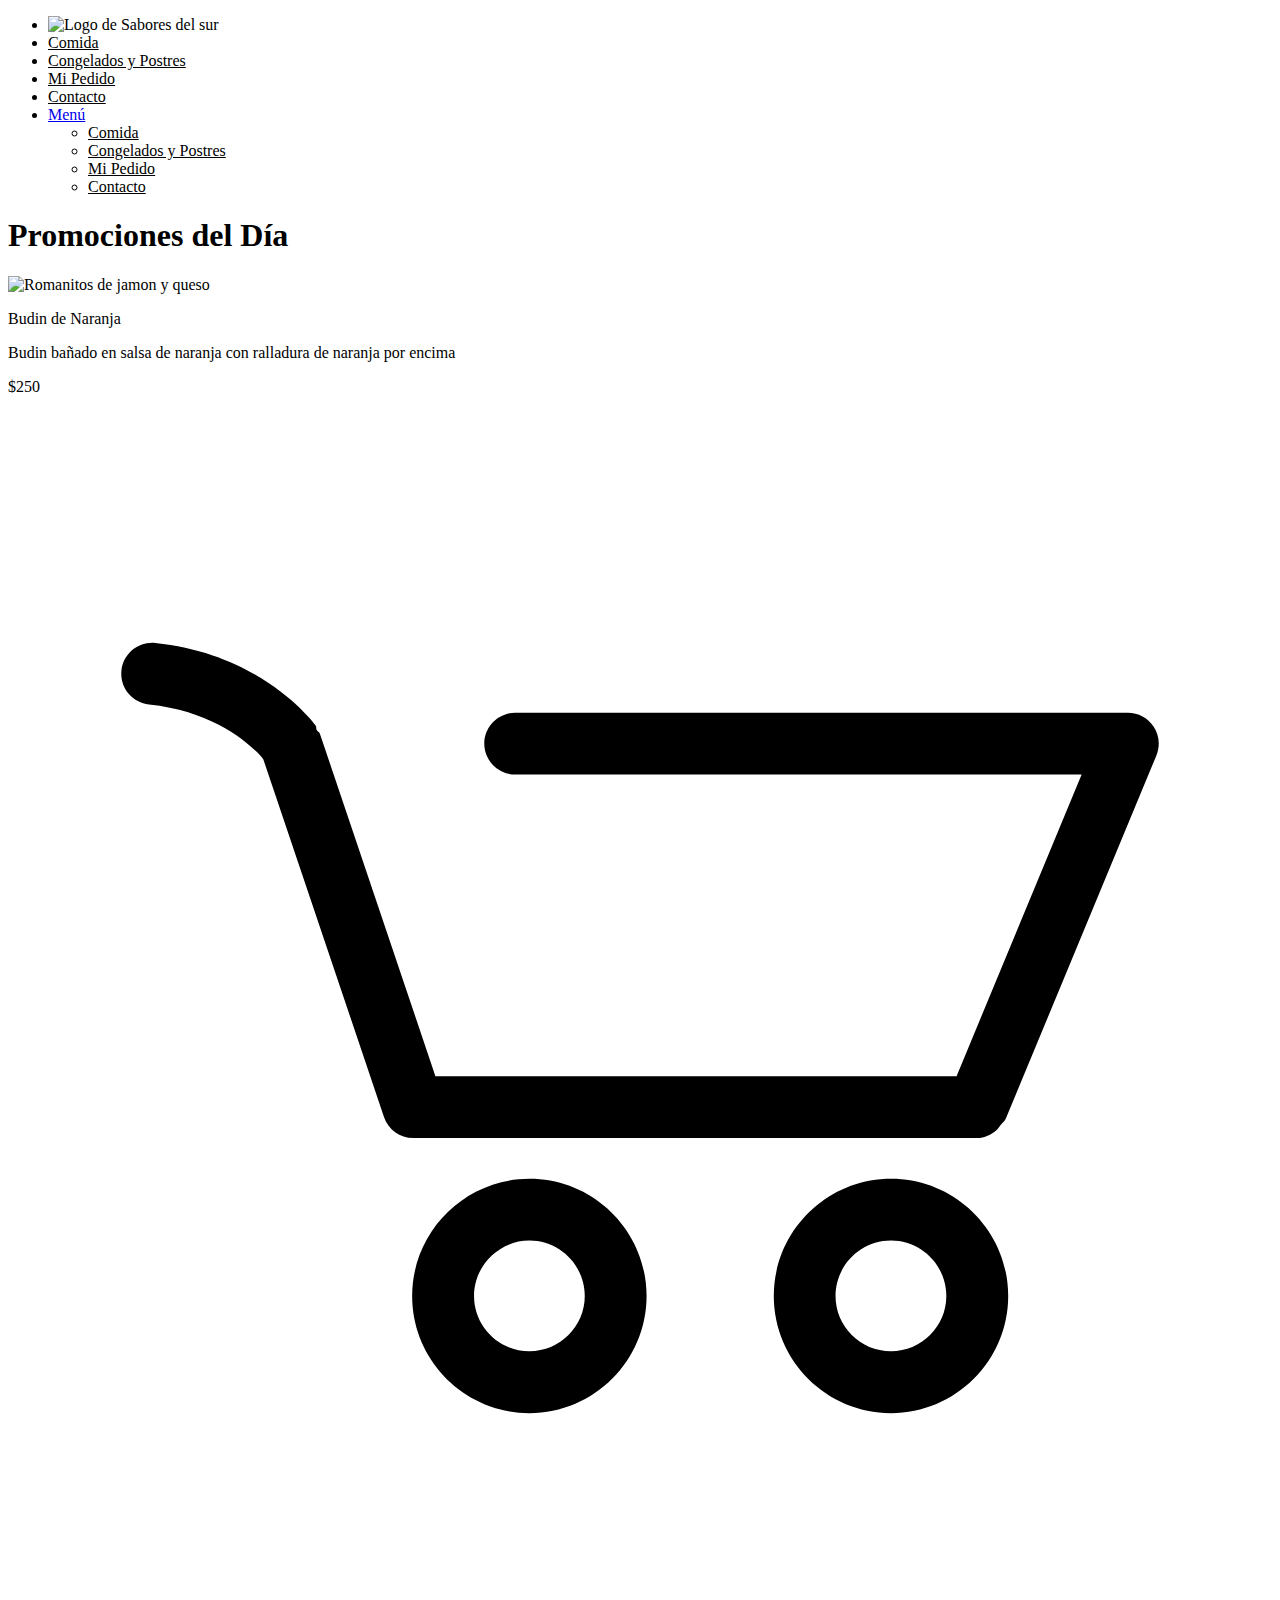
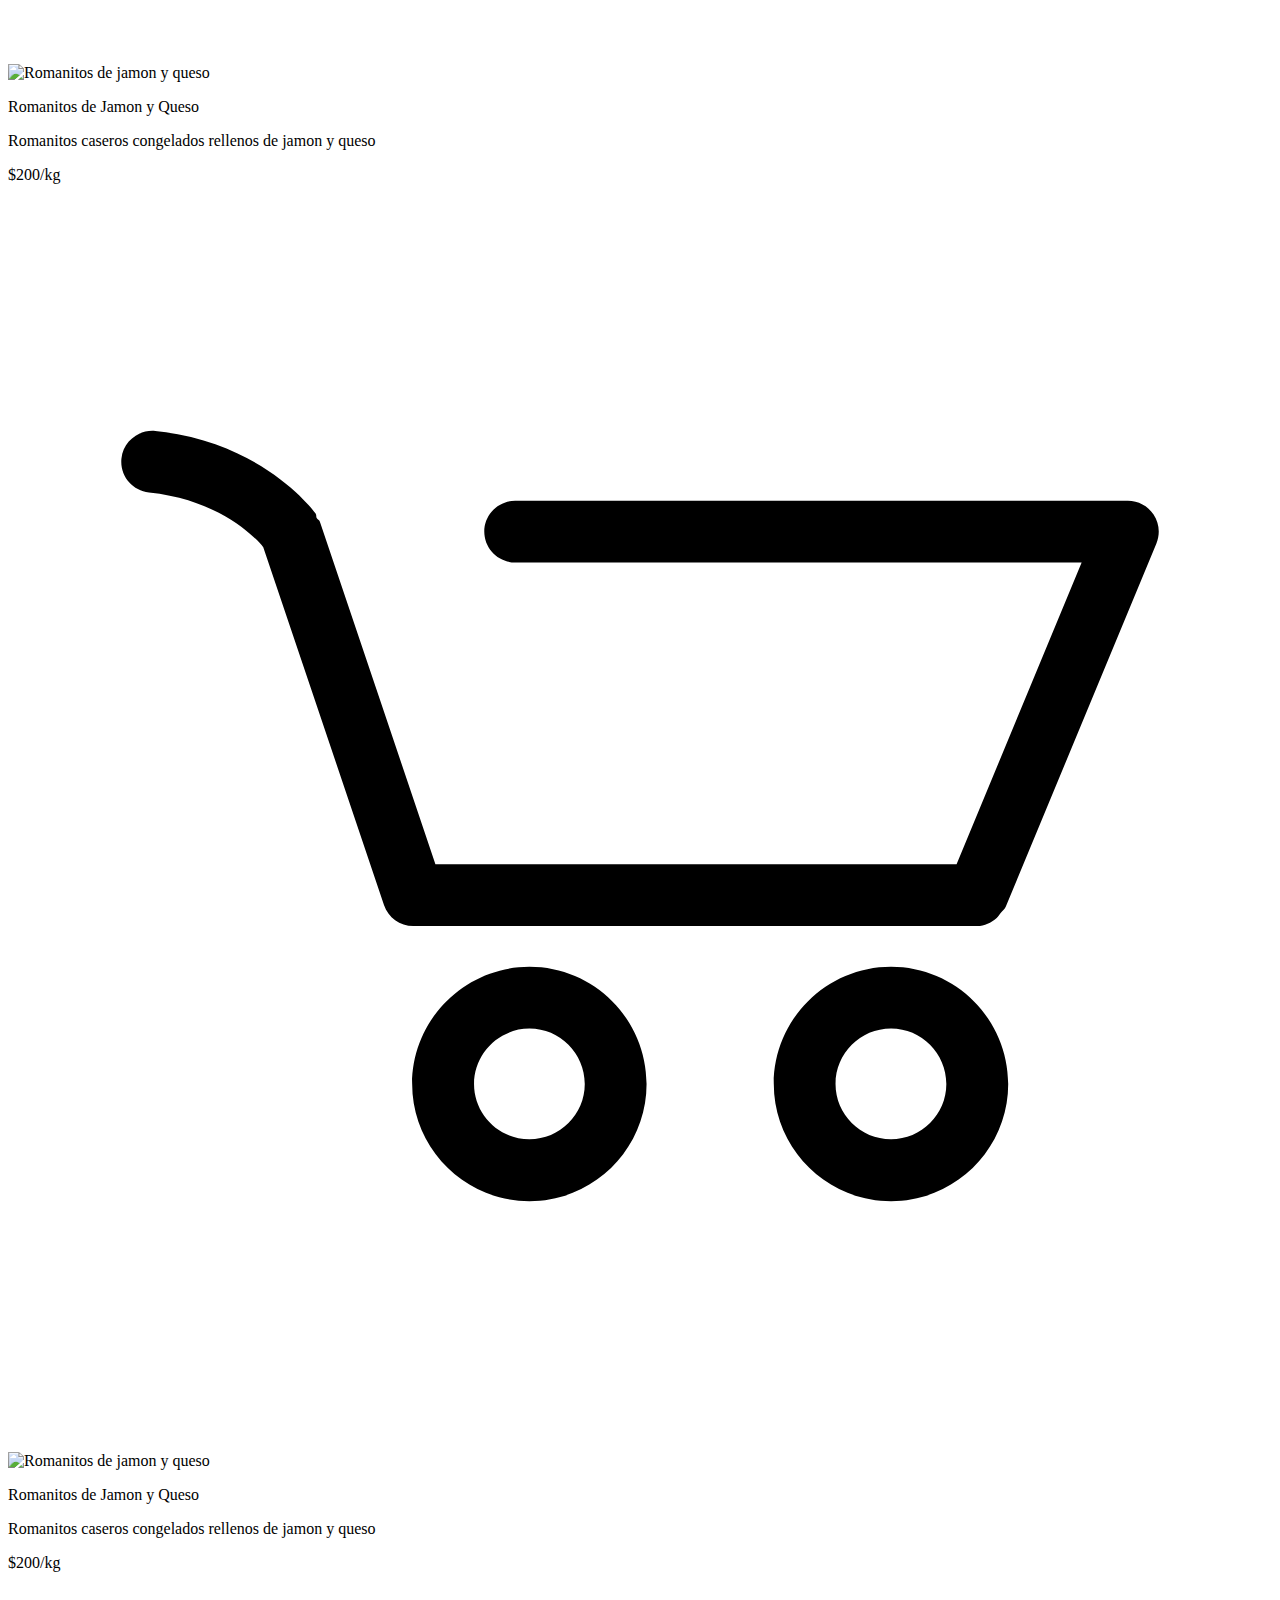
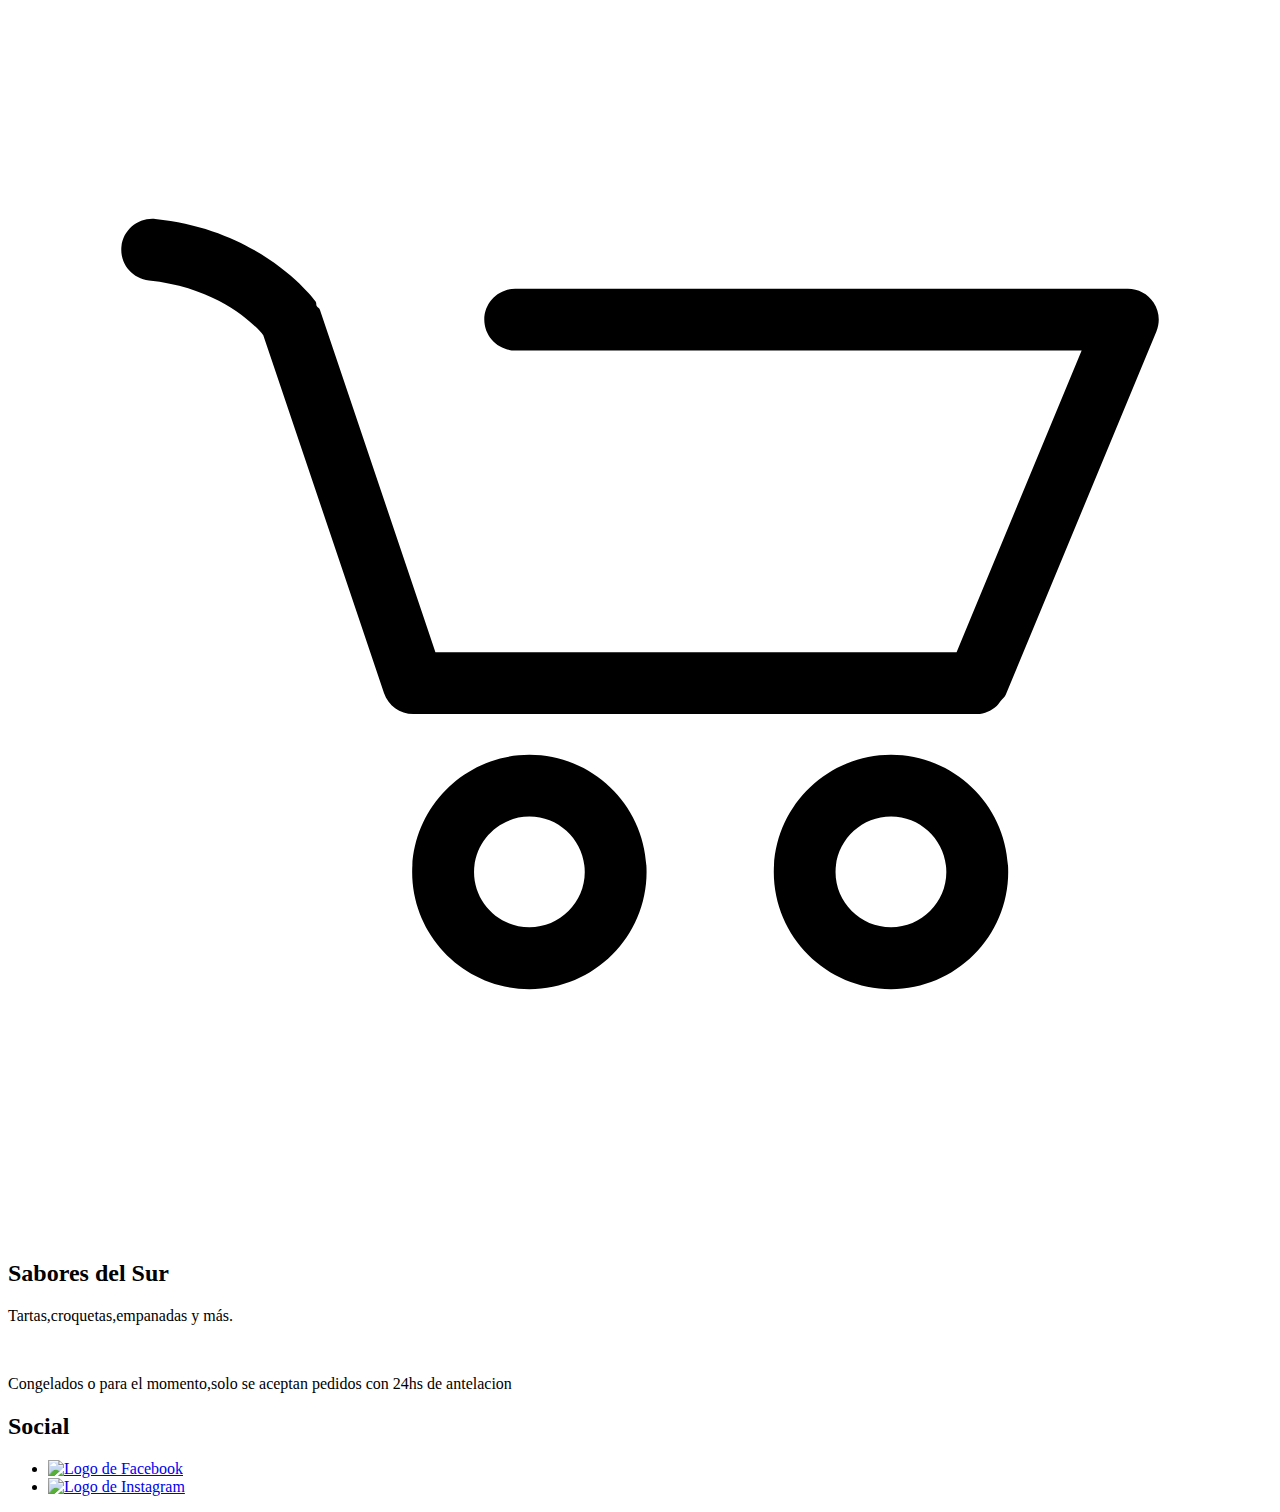
==== index.html @ b9abc17c "Agregue los archivos html" ====
<!DOCTYPE html>
<html lang="en">
<head>
    <meta charset="UTF-8">
    <meta http-equiv="X-UA-Compatible" content="IE=edge">
    <meta name="viewport" content="width=device-width, initial-scale=1.0">
    <title>Document</title>
    <link rel="stylesheet" href="./styles.css">
    <link rel="preconnect" href="https://fonts.googleapis.com">
    <link rel="preconnect" href="https://fonts.gstatic.com" crossorigin>
    <link href="https://fonts.googleapis.com/css2?family=Lato&display=swap" rel="stylesheet">
    <link href="https://cdn.jsdelivr.net/npm/bootstrap@5.3.0-alpha1/dist/css/bootstrap.min.css" rel="stylesheet" integrity="sha384-GLhlTQ8iRABdZLl6O3oVMWSktQOp6b7In1Zl3/Jr59b6EGGoI1aFkw7cmDA6j6gD" crossorigin="anonymous">
</head>
<!--Nav-->
<body>
    <header class="container-fluid"> 
        <nav >
            <ul>
                <li><img class="logo" src="./imgs/logo2.png" alt="Logo de Sabores del sur"></li>
                <li><a class="navLink" href="./pagess/Comida.html" style="color: black;">Comida</a></li>
                <li><a class="navLink" href="./pagess/Congelados.html" style="color: black;">Congelados y Postres</a></li>
                <li><a class="navLink" href="./pagess/Pedidos.html" style="color: black;">Mi Pedido</a></li>
                <li><a class="navLink" href="./pagess/Contacto.html" style="color: black;">Contacto</a></li>
                <li>
                    <div class="dropdown">
                        <a class="btn btn-secondary dropdown-toggle" href="#" role="button" id="dropdownMenuLink" data-bs-toggle="dropdown" aria-expanded="false">
                            Menú
                        </a>
                        <ul class="dropdown-menu" aria-labelledby="dropdownMenuLink" id="dropdownMenuLink">
                            <li><a class="dropdown-menu-li" href="./pagess/Comida.html" style="color: black;">Comida</a></li>
                            <li><a class="dropdown-menu-li" href="./pagess/Congelados.html" style="color: black;">Congelados y Postres</a></li>
                            <li><a class="dropdown-menu-li" href="./pagess/Pedidos.html" style="color: black;">Mi Pedido</a></li>
                            <li><a class="dropdown-menu-li" href="./pagess/Contacto.html" style="color: black;">Contacto</a></li>
                        </ul>
                    </div>
                </li>
            </ul>
        </nav>
    </header> 
    
    <!-- Promociones diarias-->
    <main>
        <h1 class="titulo">Promociones del Día</h1>
        <section>
            <article class="cardContenedor">
                <div class="card">
                    <div class="card-img"><img src="./imgs/budin de naranja.png" alt="Romanitos de jamon y queso"></div>
                    <div class="card-info">
                        <p class="text-title">Budin de Naranja</p>
                        <p class="text-body">Budin bañado en salsa de naranja con ralladura de naranja por encima</p>
                    </div>
                    <div class="card-footer">
                        <span class="text-title">$250</span>
                        <div class="card-button">
                            <a class="carrito-add" href="./pagess/Pedidos.html"></a>
                                <a class="carrito-add" href="./pagess/Pedidos.html">
                                    <svg class="svg-icon" viewBox="0 0 20 20">
                                        <path d="M17.72,5.011H8.026c-0.271,0-0.49,0.219-0.49,0.489c0,0.271,0.219,0.489,0.49,0.489h8.962l-1.979,4.773H6.763L4.935,5.343C4.926,5.316,4.897,5.309,4.884,5.286c-0.011-0.024,0-0.051-0.017-0.074C4.833,5.166,4.025,4.081,2.33,3.908C2.068,3.883,1.822,4.075,1.795,4.344C1.767,4.612,1.962,4.853,2.231,4.88c1.143,0.118,1.703,0.738,1.808,0.866l1.91,5.661c0.066,0.199,0.252,0.333,0.463,0.333h8.924c0.116,0,0.22-0.053,0.308-0.128c0.027-0.023,0.042-0.048,0.063-0.076c0.026-0.034,0.063-0.058,0.08-0.099l2.384-5.75c0.062-0.151,0.046-0.323-0.045-0.458C18.036,5.092,17.883,5.011,17.72,5.011z"></path>
                                        <path d="M8.251,12.386c-1.023,0-1.856,0.834-1.856,1.856s0.833,1.853,1.856,1.853c1.021,0,1.853-0.83,1.853-1.853S9.273,12.386,8.251,12.386z M8.251,15.116c-0.484,0-0.877-0.393-0.877-0.874c0-0.484,0.394-0.878,0.877-0.878c0.482,0,0.875,0.394,0.875,0.878C9.126,14.724,8.733,15.116,8.251,15.116z"></path>
                                        <path d="M13.972,12.386c-1.022,0-1.855,0.834-1.855,1.856s0.833,1.853,1.855,1.853s1.854-0.83,1.854-1.853S14.994,12.386,13.972,12.386z M13.972,15.116c-0.484,0-0.878-0.393-0.878-0.874c0-0.484,0.394-0.878,0.878-0.878c0.482,0,0.875,0.394,0.875,0.878C14.847,14.724,14.454,15.116,13.972,15.116z"></path>
                                    </svg>
                                </a>
                        </div>
                        </div>
                </div>
                <div class="card">
                    <div class="card-img"><img src="./imgs/romanitos de jyq.png" alt="Romanitos de jamon y queso"></div>
                    <div class="card-info">
                        <p class="text-title">Romanitos de Jamon y Queso</p>
                        <p class="text-body">Romanitos caseros congelados rellenos de jamon y queso</p>
                    </div>
                    <div class="card-footer">
                        <span class="text-title">$200/kg</span>
                        <div class="card-button">
                            <a class="carrito-add" href="./pagess/Pedidos.html">
                                <svg class="svg-icon" viewBox="0 0 20 20">
                                    <path d="M17.72,5.011H8.026c-0.271,0-0.49,0.219-0.49,0.489c0,0.271,0.219,0.489,0.49,0.489h8.962l-1.979,4.773H6.763L4.935,5.343C4.926,5.316,4.897,5.309,4.884,5.286c-0.011-0.024,0-0.051-0.017-0.074C4.833,5.166,4.025,4.081,2.33,3.908C2.068,3.883,1.822,4.075,1.795,4.344C1.767,4.612,1.962,4.853,2.231,4.88c1.143,0.118,1.703,0.738,1.808,0.866l1.91,5.661c0.066,0.199,0.252,0.333,0.463,0.333h8.924c0.116,0,0.22-0.053,0.308-0.128c0.027-0.023,0.042-0.048,0.063-0.076c0.026-0.034,0.063-0.058,0.08-0.099l2.384-5.75c0.062-0.151,0.046-0.323-0.045-0.458C18.036,5.092,17.883,5.011,17.72,5.011z"></path>
                                    <path d="M8.251,12.386c-1.023,0-1.856,0.834-1.856,1.856s0.833,1.853,1.856,1.853c1.021,0,1.853-0.83,1.853-1.853S9.273,12.386,8.251,12.386z M8.251,15.116c-0.484,0-0.877-0.393-0.877-0.874c0-0.484,0.394-0.878,0.877-0.878c0.482,0,0.875,0.394,0.875,0.878C9.126,14.724,8.733,15.116,8.251,15.116z"></path>
                                    <path d="M13.972,12.386c-1.022,0-1.855,0.834-1.855,1.856s0.833,1.853,1.855,1.853s1.854-0.83,1.854-1.853S14.994,12.386,13.972,12.386z M13.972,15.116c-0.484,0-0.878-0.393-0.878-0.874c0-0.484,0.394-0.878,0.878-0.878c0.482,0,0.875,0.394,0.875,0.878C14.847,14.724,14.454,15.116,13.972,15.116z"></path>
                                </svg>
                            </a>
                        </div>
                    </div>
                </div>
                <div class="card">
                    <div class="card-img"><img src="./imgs/romanitos de jyq.png" alt="Romanitos de jamon y queso"></div>
                    <div class="card-info">
                        <p class="text-title">Romanitos de Jamon y Queso</p>
                        <p class="text-body">Romanitos caseros congelados rellenos de jamon y queso</p>
                    </div>
                    <div class="card-footer">
                        <span class="text-title">$200/kg</span>
                        <div class="card-button">
                            <a class="carrito-add" href="./pagess/Pedidos.html">
                                <svg class="svg-icon" viewBox="0 0 20 20">
                                    <path d="M17.72,5.011H8.026c-0.271,0-0.49,0.219-0.49,0.489c0,0.271,0.219,0.489,0.49,0.489h8.962l-1.979,4.773H6.763L4.935,5.343C4.926,5.316,4.897,5.309,4.884,5.286c-0.011-0.024,0-0.051-0.017-0.074C4.833,5.166,4.025,4.081,2.33,3.908C2.068,3.883,1.822,4.075,1.795,4.344C1.767,4.612,1.962,4.853,2.231,4.88c1.143,0.118,1.703,0.738,1.808,0.866l1.91,5.661c0.066,0.199,0.252,0.333,0.463,0.333h8.924c0.116,0,0.22-0.053,0.308-0.128c0.027-0.023,0.042-0.048,0.063-0.076c0.026-0.034,0.063-0.058,0.08-0.099l2.384-5.75c0.062-0.151,0.046-0.323-0.045-0.458C18.036,5.092,17.883,5.011,17.72,5.011z"></path>
                                    <path d="M8.251,12.386c-1.023,0-1.856,0.834-1.856,1.856s0.833,1.853,1.856,1.853c1.021,0,1.853-0.83,1.853-1.853S9.273,12.386,8.251,12.386z M8.251,15.116c-0.484,0-0.877-0.393-0.877-0.874c0-0.484,0.394-0.878,0.877-0.878c0.482,0,0.875,0.394,0.875,0.878C9.126,14.724,8.733,15.116,8.251,15.116z"></path>
                                    <path d="M13.972,12.386c-1.022,0-1.855,0.834-1.855,1.856s0.833,1.853,1.855,1.853s1.854-0.83,1.854-1.853S14.994,12.386,13.972,12.386z M13.972,15.116c-0.484,0-0.878-0.393-0.878-0.874c0-0.484,0.394-0.878,0.878-0.878c0.482,0,0.875,0.394,0.875,0.878C14.847,14.724,14.454,15.116,13.972,15.116z"></path>
                                </svg>
                            </a>
                        </div>
                    </div>
                </div>
            </article>
        </section>
    </main>
    <!--Footer-->
        <footer>
            <div class="footerPerfil">
                <h2>Sabores del Sur</h2>
                <p>Tartas,croquetas,empanadas y más.</p>
                <br>
                <p id="footer-p--margin">Congelados o para el momento,solo se aceptan pedidos con 24hs de antelacion</p>
            </div>
            <aside>
                <h2 class="subFooter">Social</h2>
                <ul>
                    <li id="footer-aside-ul-li" ><a href="https://www.facebook.com/saberesdelsur/" target="_balnk"><img src="./imgs/facebook.png" alt="Logo de Facebook"></li></a>
                    <li id="footer-aside-ul-li"><a href="https://www.instagram.com/saboresdelsur2/" target="_blank"><img  src="./imgs/logoIg.png" alt="Logo de Instagram"></li></a> 
                </ul>
            </aside>
        </footer>

        <script src="https://cdn.jsdelivr.net/npm/bootstrap@5.3.0-alpha1/dist/js/bootstrap.bundle.min.js"
        integrity="sha384-w76AqPfDkMBDXo30jS1Sgez6pr3x5MlQ1ZAGC+nuZB+EYdgRZgiwxhTBTkF7CXvN" 
        crossorigin="anonymous"></script>
    </body>
</html>
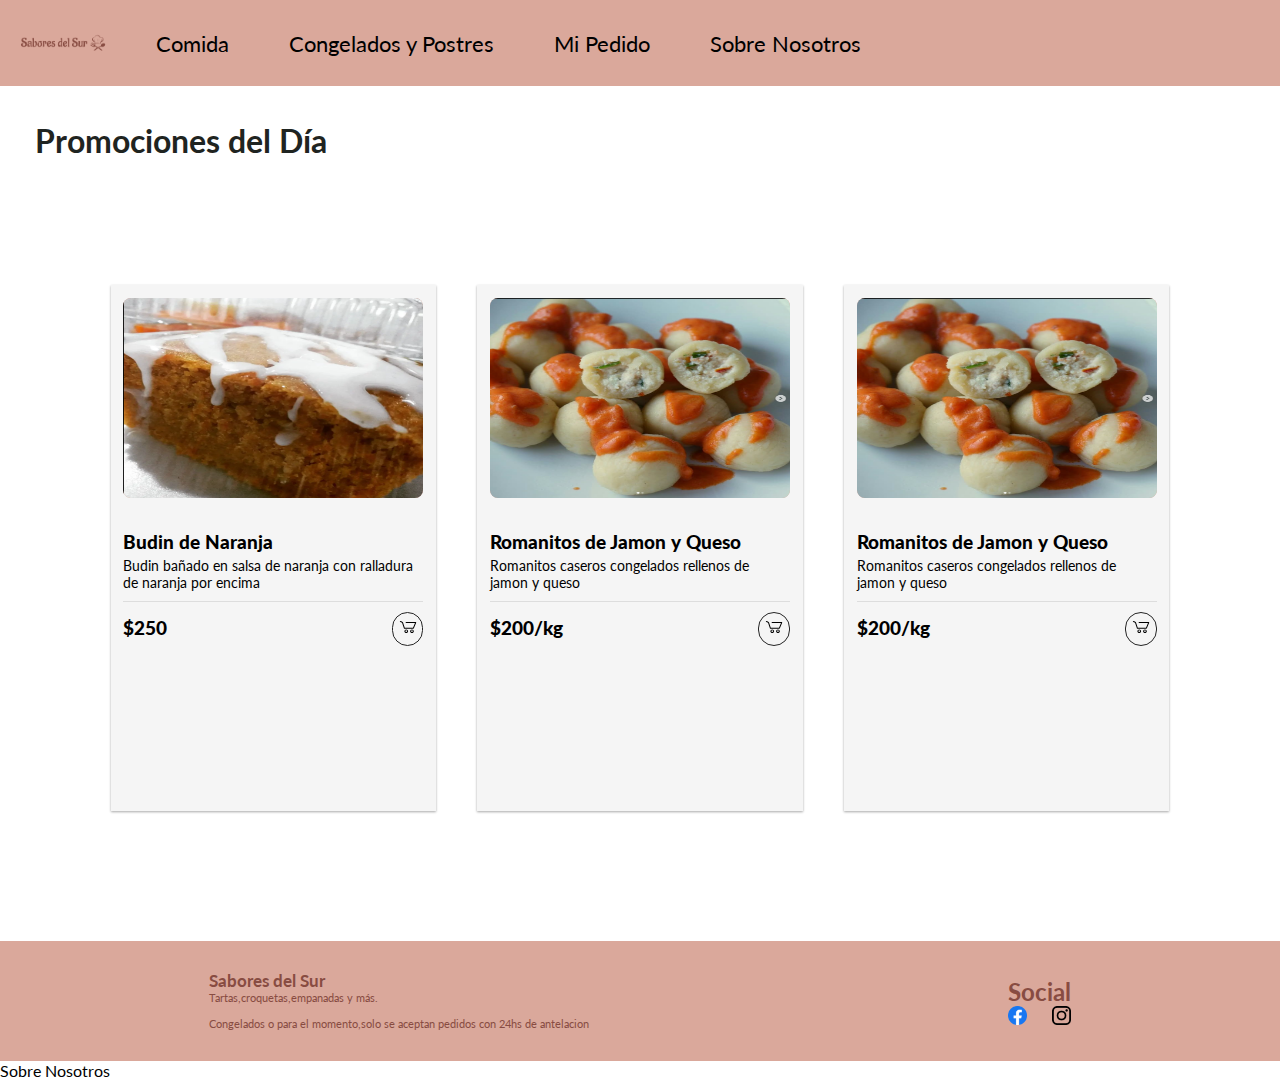
==== commit 201cc145: "Rediseño de Pedidos y Contacto,Creacion de Sobre Nosotros básica" ====
--- a/index.html
+++ b/index.html
@@ -20,7 +20,7 @@
                 <li><a class="navLink" href="./pagess/Comida.html" style="color: black;">Comida</a></li>
                 <li><a class="navLink" href="./pagess/Congelados.html" style="color: black;">Congelados y Postres</a></li>
                 <li><a class="navLink" href="./pagess/Pedidos.html" style="color: black;">Mi Pedido</a></li>
-                <li><a class="navLink" href="./pagess/Contacto.html" style="color: black;">Contacto</a></li>
+                <li><a class="navLink" href="./pagess/Nosotros.html" style="color: black;">Sobre Nosotros</a></li>
                 <li>
                     <div class="dropdown">
                         <a class="btn btn-secondary dropdown-toggle" href="#" role="button" id="dropdownMenuLink" data-bs-toggle="dropdown" aria-expanded="false">
@@ -30,7 +30,7 @@
                             <li><a class="dropdown-menu-li" href="./pagess/Comida.html" style="color: black;">Comida</a></li>
                             <li><a class="dropdown-menu-li" href="./pagess/Congelados.html" style="color: black;">Congelados y Postres</a></li>
                             <li><a class="dropdown-menu-li" href="./pagess/Pedidos.html" style="color: black;">Mi Pedido</a></li>
-                            <li><a class="dropdown-menu-li" href="./pagess/Contacto.html" style="color: black;">Contacto</a></li>
+                            <li><a class="dropdown-menu-li" href="./pagess/Nosotros.html" style="color: black;">Sobre Nosotros</a></li>
                         </ul>
                     </div>
                 </li>
@@ -124,5 +124,4 @@
         <script src="https://cdn.jsdelivr.net/npm/bootstrap@5.3.0-alpha1/dist/js/bootstrap.bundle.min.js"
         integrity="sha384-w76AqPfDkMBDXo30jS1Sgez6pr3x5MlQ1ZAGC+nuZB+EYdgRZgiwxhTBTkF7CXvN" 
         crossorigin="anonymous"></script>
-    </body>
-</html>+    </body>Sobre Nosotros--- a/styles.css
+++ b/styles.css
@@ -0,0 +1,208 @@
+/* Reset*/
+* {
+	margin: 0;
+	padding: 0;
+	font-family:Lato}
+
+/*Nav*/
+.logo{
+	height: 100%;
+}
+header{font-size: 22px;
+	background-color: #daa89b;;}
+nav{display:flex;
+	height: 86px;}
+ul{list-style: none;
+display: flex;
+justify-content: space-between;}
+.navLink{
+	float:right;
+	text-decoration: none;
+	margin: 30px
+;}
+/* Fondo */
+#body--fondo{
+	background-image: url(./imgs/backgrnd.jpg);
+	background-repeat: no-repeat;
+	background-size: cover;
+}
+#Nosotros--fondo{
+	background-image: url(./imgs/Us.jpg);
+	background-repeat: no-repeat;
+	background-size: cover;
+}
+/*Dropdown*/
+
+@media screen and (min-width: 1020px) {
+	.dropdown {
+		display: none;}
+	}
+
+@media screen and (max-width: 1020px) {
+	.navLink{
+		display: none;
+	}
+}
+@media screen and (max-width: 1020px) {
+	.logo {
+		display: none;
+	}
+}
+.dropdown{
+	padding-left: 50%;
+	padding-top: 25%;
+}
+#dropdownMenuLink{
+	color: #884c42;
+	background-color: #daa89b;
+}
+.dropdown-menu-li{
+	text-decoration: none;
+	color: #884c42 !important;
+}
+.dropdown-menu{
+	color: #daa89b;
+}
+#dropdownMenuLink{
+	border-color:#884c42 ;
+	background-color: #daa89b
+}
+/*Titulo*/
+
+
+.titulo{
+	padding:35px;
+	color: #1f2421
+	;}
+
+
+/*cartas*/
+.cardContenedor{
+    display: flex;
+    flex-wrap: wrap;
+    align-items: center;
+    justify-content: space-around;
+    padding: 90px;
+}
+
+
+.card {
+	margin-bottom: 40px;
+	width: 300px;
+	height: 500px;
+	padding: .8em;
+	background: #f5f5f5;
+	position: relative;
+	overflow: visible;
+	box-shadow: 0 1px 3px rgba(0,0,0,0.12), 0 1px 2px rgba(0,0,0,0.24);
+	}
+
+	.card-img {
+		background-color: #daa89b;
+		height: 40%;
+		width: 100%;
+		border-radius: .5rem;
+		transition: .3s ease;
+		overflow: hidden;}
+
+
+img{
+		height: 100%;
+		width:100%}
+
+	.card-info {
+		padding-top: 10%;
+	}
+
+	svg {
+		width: 20px;
+		height: 20px;
+	}
+
+	.card-footer {
+		width: 100%;
+		display: flex;
+		justify-content: space-between;
+		align-items: center;
+		padding-top: 10px;
+		border-top: 1px solid #ddd;
+	}
+
+	/*Text*/
+
+	.text-title {
+		font-weight: 900;
+		font-size: 1.2em;
+		line-height: 1.5;
+	}
+
+	.text-body {
+		font-size: .9em;
+		padding-bottom: 10px;
+	}
+
+	/*Button*/
+	.card-button {
+		border: 1px solid #252525;
+		display: flex;
+		padding: .3em;
+		cursor: pointer;
+		border-radius: 50px;
+		transition: .3s ease-in-out;
+	}
+
+	/*Hover*/
+	.card-img:hover {
+		transform: translateY(-25%);
+		box-shadow: #CAFFD0 0px 13px 47px -5px, rgba(180, 71, 71, 0.3) 0px 8px 16px -8px;
+	}
+
+	.card-button:hover {
+		border: 1px solid #daa89b;
+		background-color: #daa89b;
+	}
+
+#carouselExampleCaptions{
+	width: 450px;
+}
+/*footer*/
+
+footer{
+	background-color: #daa89b;
+	display: flex;
+	justify-content: space-around;
+	align-items: center;
+	color:#884c42;
+	height:120px;
+	bottom: 0;
+	
+}
+#footer-aside-ul-li{
+	width: 19px;
+	height: 19px;
+	text-decoration: none;
+	list-style: none;
+	position: relative;
+}
+.footerPerfil{
+	font-size: 11px;
+	color:#884c42 ;
+}
+#footer-p--margin{
+	margin: 0;
+}
+
+.myOrder{
+	max-width: 400px;
+	position: relative;
+	border-style: solid;
+	background-color: #daa89b;
+	border-color: #884c42;
+	margin: 40px;
+	margin-right: 350px;
+	margin-left:500px ;
+}
+textarea{
+	max-width:400px;
+	max-height: 450px;
+}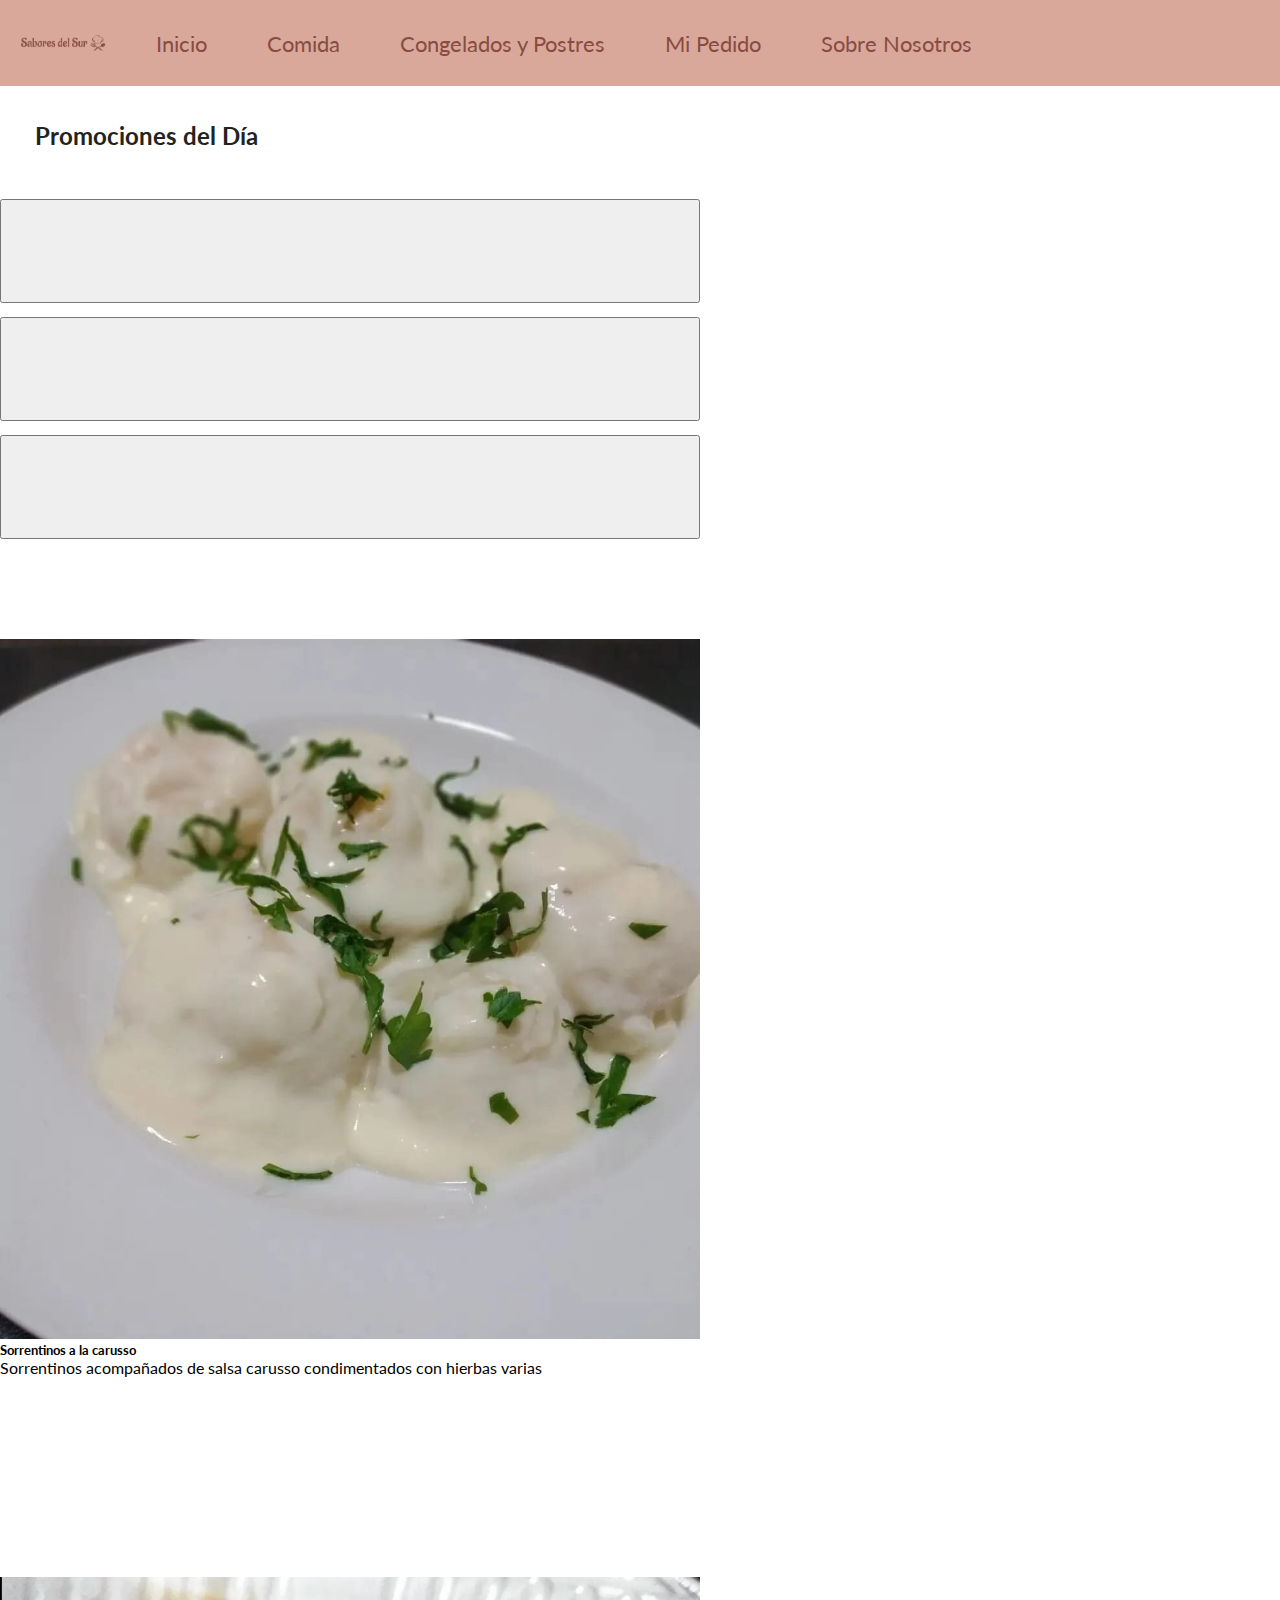
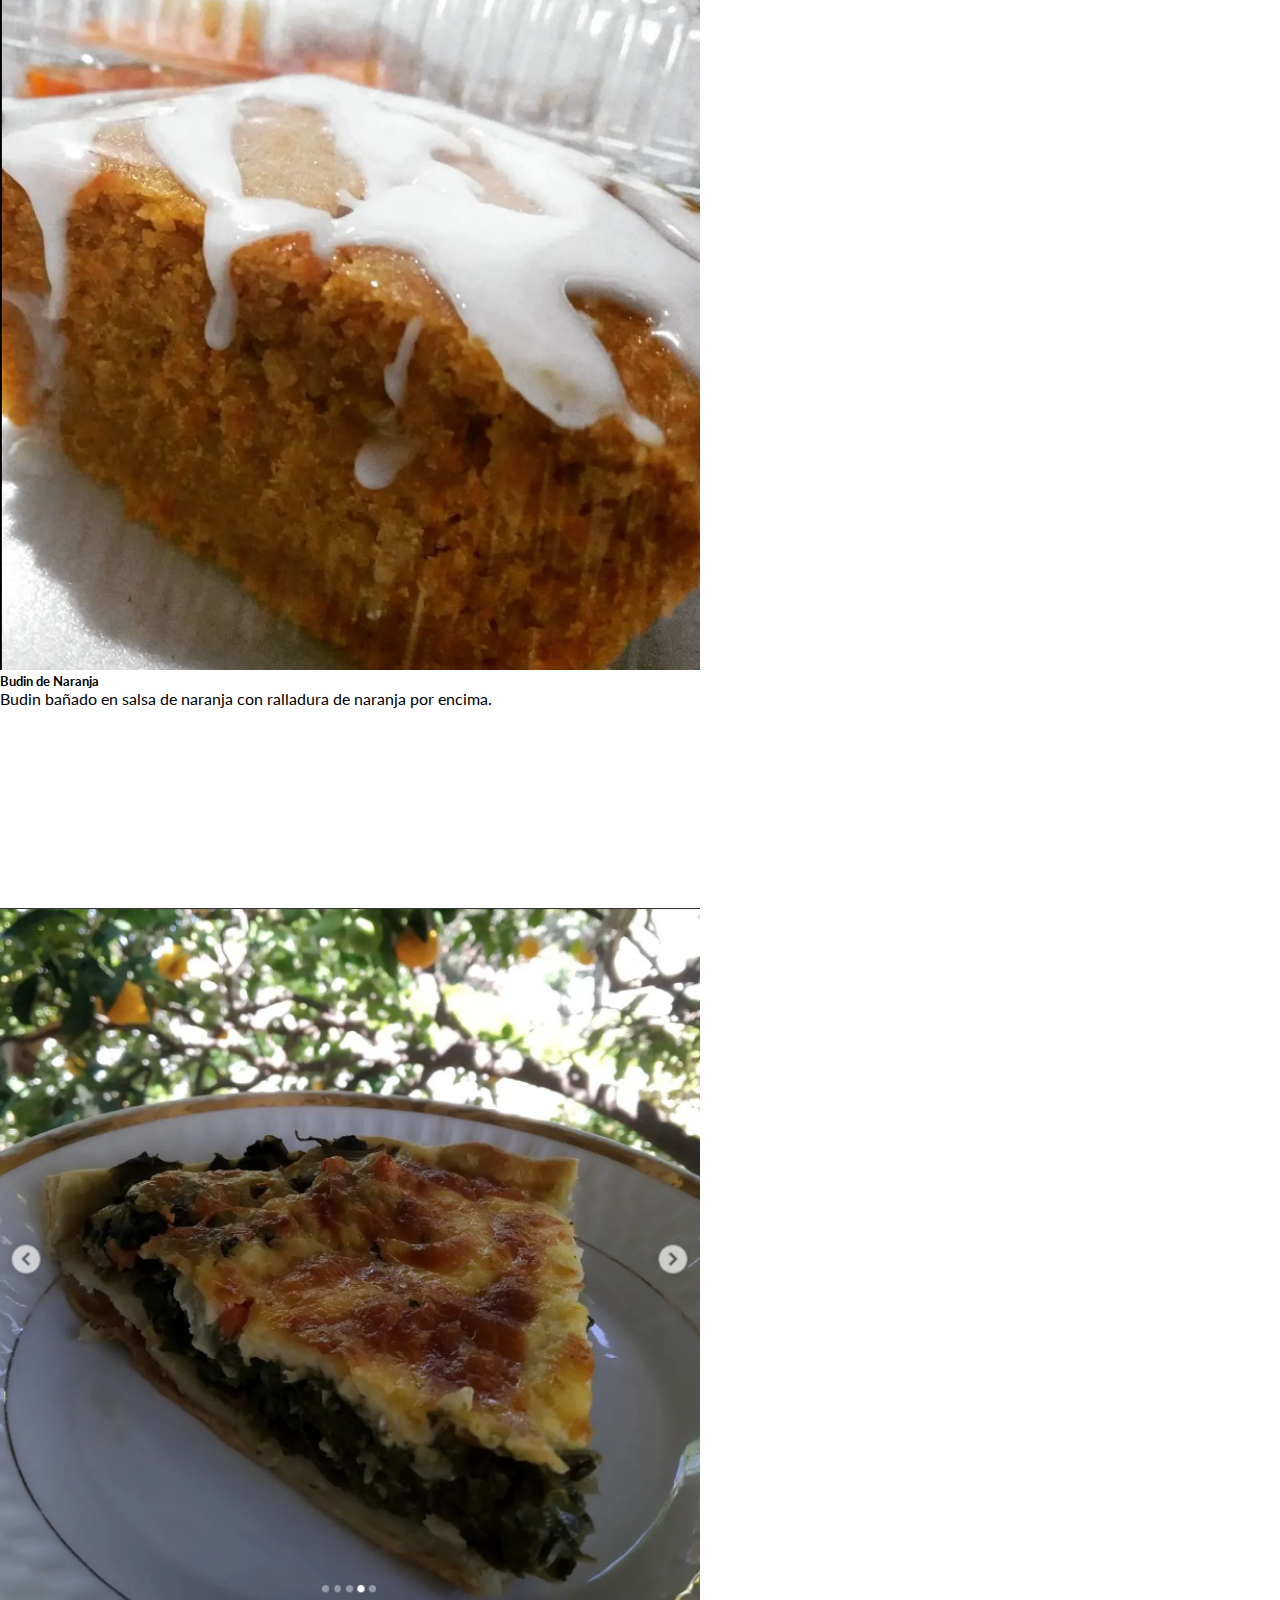
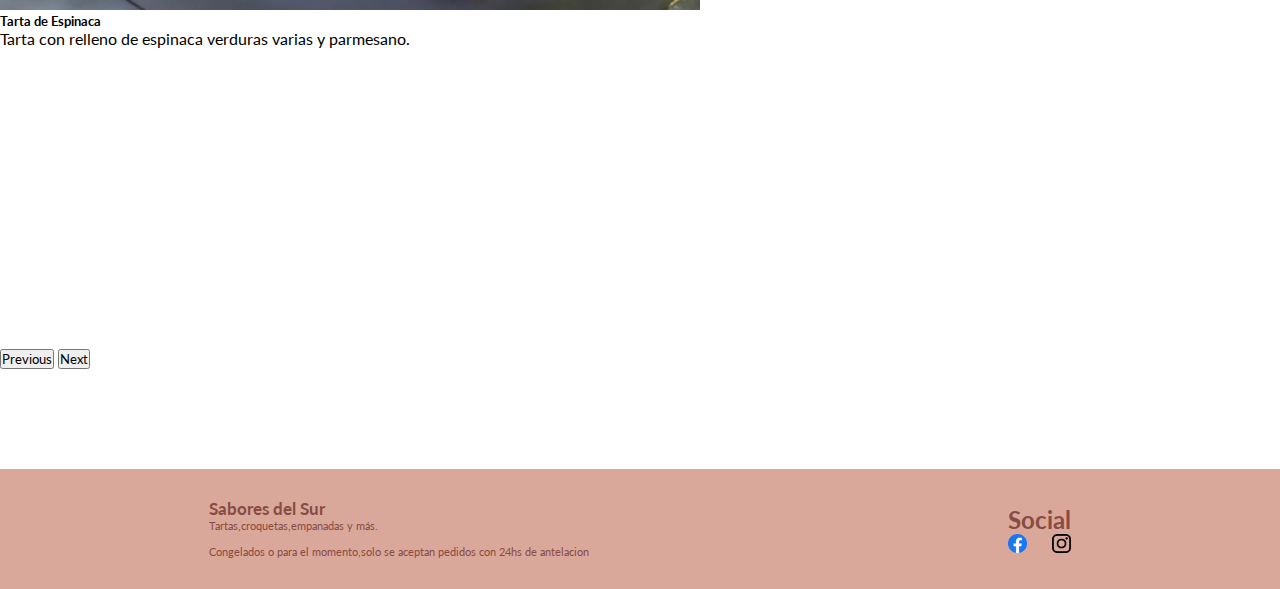
==== commit 1bdbc2a9: "Add files via upload" ====
--- a/index.html
+++ b/index.html
@@ -1,127 +1,111 @@
-<!DOCTYPE html>
-<html lang="en">
-<head>
-    <meta charset="UTF-8">
-    <meta http-equiv="X-UA-Compatible" content="IE=edge">
-    <meta name="viewport" content="width=device-width, initial-scale=1.0">
-    <title>Document</title>
-    <link rel="stylesheet" href="./styles.css">
-    <link rel="preconnect" href="https://fonts.googleapis.com">
-    <link rel="preconnect" href="https://fonts.gstatic.com" crossorigin>
-    <link href="https://fonts.googleapis.com/css2?family=Lato&display=swap" rel="stylesheet">
-    <link href="https://cdn.jsdelivr.net/npm/bootstrap@5.3.0-alpha1/dist/css/bootstrap.min.css" rel="stylesheet" integrity="sha384-GLhlTQ8iRABdZLl6O3oVMWSktQOp6b7In1Zl3/Jr59b6EGGoI1aFkw7cmDA6j6gD" crossorigin="anonymous">
-</head>
-<!--Nav-->
-<body>
-    <header class="container-fluid"> 
-        <nav >
-            <ul>
-                <li><img class="logo" src="./imgs/logo2.png" alt="Logo de Sabores del sur"></li>
-                <li><a class="navLink" href="./pagess/Comida.html" style="color: black;">Comida</a></li>
-                <li><a class="navLink" href="./pagess/Congelados.html" style="color: black;">Congelados y Postres</a></li>
-                <li><a class="navLink" href="./pagess/Pedidos.html" style="color: black;">Mi Pedido</a></li>
-                <li><a class="navLink" href="./pagess/Nosotros.html" style="color: black;">Sobre Nosotros</a></li>
-                <li>
-                    <div class="dropdown">
-                        <a class="btn btn-secondary dropdown-toggle" href="#" role="button" id="dropdownMenuLink" data-bs-toggle="dropdown" aria-expanded="false">
-                            Menú
-                        </a>
-                        <ul class="dropdown-menu" aria-labelledby="dropdownMenuLink" id="dropdownMenuLink">
-                            <li><a class="dropdown-menu-li" href="./pagess/Comida.html" style="color: black;">Comida</a></li>
-                            <li><a class="dropdown-menu-li" href="./pagess/Congelados.html" style="color: black;">Congelados y Postres</a></li>
-                            <li><a class="dropdown-menu-li" href="./pagess/Pedidos.html" style="color: black;">Mi Pedido</a></li>
-                            <li><a class="dropdown-menu-li" href="./pagess/Nosotros.html" style="color: black;">Sobre Nosotros</a></li>
-                        </ul>
-                    </div>
-                </li>
-            </ul>
-        </nav>
-    </header> 
-    
-    <!-- Promociones diarias-->
-    <main>
-        <h1 class="titulo">Promociones del Día</h1>
-        <section>
-            <article class="cardContenedor">
-                <div class="card">
-                    <div class="card-img"><img src="./imgs/budin de naranja.png" alt="Romanitos de jamon y queso"></div>
-                    <div class="card-info">
-                        <p class="text-title">Budin de Naranja</p>
-                        <p class="text-body">Budin bañado en salsa de naranja con ralladura de naranja por encima</p>
-                    </div>
-                    <div class="card-footer">
-                        <span class="text-title">$250</span>
-                        <div class="card-button">
-                            <a class="carrito-add" href="./pagess/Pedidos.html"></a>
-                                <a class="carrito-add" href="./pagess/Pedidos.html">
-                                    <svg class="svg-icon" viewBox="0 0 20 20">
-                                        <path d="M17.72,5.011H8.026c-0.271,0-0.49,0.219-0.49,0.489c0,0.271,0.219,0.489,0.49,0.489h8.962l-1.979,4.773H6.763L4.935,5.343C4.926,5.316,4.897,5.309,4.884,5.286c-0.011-0.024,0-0.051-0.017-0.074C4.833,5.166,4.025,4.081,2.33,3.908C2.068,3.883,1.822,4.075,1.795,4.344C1.767,4.612,1.962,4.853,2.231,4.88c1.143,0.118,1.703,0.738,1.808,0.866l1.91,5.661c0.066,0.199,0.252,0.333,0.463,0.333h8.924c0.116,0,0.22-0.053,0.308-0.128c0.027-0.023,0.042-0.048,0.063-0.076c0.026-0.034,0.063-0.058,0.08-0.099l2.384-5.75c0.062-0.151,0.046-0.323-0.045-0.458C18.036,5.092,17.883,5.011,17.72,5.011z"></path>
-                                        <path d="M8.251,12.386c-1.023,0-1.856,0.834-1.856,1.856s0.833,1.853,1.856,1.853c1.021,0,1.853-0.83,1.853-1.853S9.273,12.386,8.251,12.386z M8.251,15.116c-0.484,0-0.877-0.393-0.877-0.874c0-0.484,0.394-0.878,0.877-0.878c0.482,0,0.875,0.394,0.875,0.878C9.126,14.724,8.733,15.116,8.251,15.116z"></path>
-                                        <path d="M13.972,12.386c-1.022,0-1.855,0.834-1.855,1.856s0.833,1.853,1.855,1.853s1.854-0.83,1.854-1.853S14.994,12.386,13.972,12.386z M13.972,15.116c-0.484,0-0.878-0.393-0.878-0.874c0-0.484,0.394-0.878,0.878-0.878c0.482,0,0.875,0.394,0.875,0.878C14.847,14.724,14.454,15.116,13.972,15.116z"></path>
-                                    </svg>
-                                </a>
-                        </div>
-                        </div>
-                </div>
-                <div class="card">
-                    <div class="card-img"><img src="./imgs/romanitos de jyq.png" alt="Romanitos de jamon y queso"></div>
-                    <div class="card-info">
-                        <p class="text-title">Romanitos de Jamon y Queso</p>
-                        <p class="text-body">Romanitos caseros congelados rellenos de jamon y queso</p>
-                    </div>
-                    <div class="card-footer">
-                        <span class="text-title">$200/kg</span>
-                        <div class="card-button">
-                            <a class="carrito-add" href="./pagess/Pedidos.html">
-                                <svg class="svg-icon" viewBox="0 0 20 20">
-                                    <path d="M17.72,5.011H8.026c-0.271,0-0.49,0.219-0.49,0.489c0,0.271,0.219,0.489,0.49,0.489h8.962l-1.979,4.773H6.763L4.935,5.343C4.926,5.316,4.897,5.309,4.884,5.286c-0.011-0.024,0-0.051-0.017-0.074C4.833,5.166,4.025,4.081,2.33,3.908C2.068,3.883,1.822,4.075,1.795,4.344C1.767,4.612,1.962,4.853,2.231,4.88c1.143,0.118,1.703,0.738,1.808,0.866l1.91,5.661c0.066,0.199,0.252,0.333,0.463,0.333h8.924c0.116,0,0.22-0.053,0.308-0.128c0.027-0.023,0.042-0.048,0.063-0.076c0.026-0.034,0.063-0.058,0.08-0.099l2.384-5.75c0.062-0.151,0.046-0.323-0.045-0.458C18.036,5.092,17.883,5.011,17.72,5.011z"></path>
-                                    <path d="M8.251,12.386c-1.023,0-1.856,0.834-1.856,1.856s0.833,1.853,1.856,1.853c1.021,0,1.853-0.83,1.853-1.853S9.273,12.386,8.251,12.386z M8.251,15.116c-0.484,0-0.877-0.393-0.877-0.874c0-0.484,0.394-0.878,0.877-0.878c0.482,0,0.875,0.394,0.875,0.878C9.126,14.724,8.733,15.116,8.251,15.116z"></path>
-                                    <path d="M13.972,12.386c-1.022,0-1.855,0.834-1.855,1.856s0.833,1.853,1.855,1.853s1.854-0.83,1.854-1.853S14.994,12.386,13.972,12.386z M13.972,15.116c-0.484,0-0.878-0.393-0.878-0.874c0-0.484,0.394-0.878,0.878-0.878c0.482,0,0.875,0.394,0.875,0.878C14.847,14.724,14.454,15.116,13.972,15.116z"></path>
-                                </svg>
-                            </a>
-                        </div>
-                    </div>
-                </div>
-                <div class="card">
-                    <div class="card-img"><img src="./imgs/romanitos de jyq.png" alt="Romanitos de jamon y queso"></div>
-                    <div class="card-info">
-                        <p class="text-title">Romanitos de Jamon y Queso</p>
-                        <p class="text-body">Romanitos caseros congelados rellenos de jamon y queso</p>
-                    </div>
-                    <div class="card-footer">
-                        <span class="text-title">$200/kg</span>
-                        <div class="card-button">
-                            <a class="carrito-add" href="./pagess/Pedidos.html">
-                                <svg class="svg-icon" viewBox="0 0 20 20">
-                                    <path d="M17.72,5.011H8.026c-0.271,0-0.49,0.219-0.49,0.489c0,0.271,0.219,0.489,0.49,0.489h8.962l-1.979,4.773H6.763L4.935,5.343C4.926,5.316,4.897,5.309,4.884,5.286c-0.011-0.024,0-0.051-0.017-0.074C4.833,5.166,4.025,4.081,2.33,3.908C2.068,3.883,1.822,4.075,1.795,4.344C1.767,4.612,1.962,4.853,2.231,4.88c1.143,0.118,1.703,0.738,1.808,0.866l1.91,5.661c0.066,0.199,0.252,0.333,0.463,0.333h8.924c0.116,0,0.22-0.053,0.308-0.128c0.027-0.023,0.042-0.048,0.063-0.076c0.026-0.034,0.063-0.058,0.08-0.099l2.384-5.75c0.062-0.151,0.046-0.323-0.045-0.458C18.036,5.092,17.883,5.011,17.72,5.011z"></path>
-                                    <path d="M8.251,12.386c-1.023,0-1.856,0.834-1.856,1.856s0.833,1.853,1.856,1.853c1.021,0,1.853-0.83,1.853-1.853S9.273,12.386,8.251,12.386z M8.251,15.116c-0.484,0-0.877-0.393-0.877-0.874c0-0.484,0.394-0.878,0.877-0.878c0.482,0,0.875,0.394,0.875,0.878C9.126,14.724,8.733,15.116,8.251,15.116z"></path>
-                                    <path d="M13.972,12.386c-1.022,0-1.855,0.834-1.855,1.856s0.833,1.853,1.855,1.853s1.854-0.83,1.854-1.853S14.994,12.386,13.972,12.386z M13.972,15.116c-0.484,0-0.878-0.393-0.878-0.874c0-0.484,0.394-0.878,0.878-0.878c0.482,0,0.875,0.394,0.875,0.878C14.847,14.724,14.454,15.116,13.972,15.116z"></path>
-                                </svg>
-                            </a>
-                        </div>
-                    </div>
-                </div>
-            </article>
-        </section>
-    </main>
-    <!--Footer-->
-        <footer>
-            <div class="footerPerfil">
-                <h2>Sabores del Sur</h2>
-                <p>Tartas,croquetas,empanadas y más.</p>
-                <br>
-                <p id="footer-p--margin">Congelados o para el momento,solo se aceptan pedidos con 24hs de antelacion</p>
-            </div>
-            <aside>
-                <h2 class="subFooter">Social</h2>
-                <ul>
-                    <li id="footer-aside-ul-li" ><a href="https://www.facebook.com/saberesdelsur/" target="_balnk"><img src="./imgs/facebook.png" alt="Logo de Facebook"></li></a>
-                    <li id="footer-aside-ul-li"><a href="https://www.instagram.com/saboresdelsur2/" target="_blank"><img  src="./imgs/logoIg.png" alt="Logo de Instagram"></li></a> 
-                </ul>
-            </aside>
-        </footer>
-
-        <script src="https://cdn.jsdelivr.net/npm/bootstrap@5.3.0-alpha1/dist/js/bootstrap.bundle.min.js"
-        integrity="sha384-w76AqPfDkMBDXo30jS1Sgez6pr3x5MlQ1ZAGC+nuZB+EYdgRZgiwxhTBTkF7CXvN" 
-        crossorigin="anonymous"></script>
-    </body>Sobre Nosotros+<!DOCTYPE html>
+<html lang="en">
+    <head>
+        <meta charset="UTF-8">
+        <meta http-equiv="X-UA-Compatible" content="IE=edge">
+        <meta name="viewport" content="width=device-width, initial-scale=1.0">
+        <title>Document</title>
+        <link rel="stylesheet" href="./css/estilo.css">
+        <link rel="preconnect" href="https://fonts.googleapis.com">
+        <link rel="preconnect" href="https://fonts.gstatic.com" crossorigin>
+        <link href="https://fonts.googleapis.com/css2?family=Lato&display=swap" rel="stylesheet">
+        <link href="https://cdn.jsdelivr.net/npm/bootstrap@5.3.0-alpha1/dist/css/bootstrap.min.css" rel="stylesheet" integrity="sha384-GLhlTQ8iRABdZLl6O3oVMWSktQOp6b7In1Zl3/Jr59b6EGGoI1aFkw7cmDA6j6gD" crossorigin="anonymous">
+    </head>
+    <body>
+        <!--Nav-->
+        <header class="container-fluid">
+            <nav >
+                <ul>
+                    <li><img class="logo" src="./imgs/logo2.png" alt="Logo de Sabores del sur"></li>
+                    <li><a class="navLink" href="./index.html">Inicio</a></li>
+                    <li><a class="navLink" href="./pagess/comida.html">Comida</a></li>
+                    <li><a class="navLink" href="./pagess/congelados.html">Congelados y Postres</a></li>
+                    <li><a class="navLink" href="./pagess/pedidos.html">Mi Pedido</a></li>
+                    <li><a class="navLink" href="./pagess/nosotros.html">Sobre Nosotros</a></li>
+                    <li>
+                        <div class="dropdown">
+                            <a class="btn btn-secondary dropdown-toggle" href="#" role="button" id="dropdownMenuLink" data-bs-toggle="dropdown" aria-expanded="false">
+                                Menú
+                            </a>
+                            <ul class="dropdown-menu" aria-labelledby="dropdownMenuLink" id="dropdownMenuLink">
+                                <li><a class="dropdown-menu-li" href="./index.html" >Inicio</a></li>
+                                <li><a class="dropdown-menu-li" href="./pagess/comida.html" >Comida</a></li>
+                                <li><a class="dropdown-menu-li" href="./pagess/congelados.html" >Congelados y Postres</a></li>
+                                <li><a class="dropdown-menu-li" href="./pagess/pedidos.html" >Mi Pedido</a></li>
+                                <li><a class="dropdown-menu-li" href="./pagess/nosotros.html" >Sobre Nosotros</a></li>
+                            </ul>
+                        </div>
+                    </li>
+                </ul>
+            </nav>
+        </header> 
+        
+        <!-- Promociones diarias-->
+        <main>
+            <section>
+                <article>
+                    <h2 class="titulo">Promociones del Día</h2>
+                    <div id="carouselExampleCaptions" class="carousel slide mx-auto" data-bs-ride="false">
+                        <div class="carousel-indicators">
+                            <button type="button" data-bs-target="#carouselExampleCaptions" data-bs-slide-to="0" class="active" aria-current="true" aria-label="Slide 1"></button>
+                            <button type="button" data-bs-target="#carouselExampleCaptions" data-bs-slide-to="1" aria-label="Slide 2"></button>
+                            <button type="button" data-bs-target="#carouselExampleCaptions" data-bs-slide-to="2" aria-label="Slide 3"></button>
+                        </div>
+                        <div class="carousel-inner">
+                            <div class="carousel-item active">
+                                <a href="./pagess/Pedidos.html"><img src="./imgs/SorrentinosCaruso.jpg" class="d-block w-100" alt="Sorrentinos a la carusso"></a>
+                                <div class="carousel-caption d-none d-md-block">
+                                    <h5>Sorrentinos a la carusso</h5>
+                                    <p>Sorrentinos acompañados de salsa carusso condimentados con hierbas varias</p>
+                                </div>
+                            </div>
+                            <div class="carousel-item">
+                                <a href="./pagess/Pedidos.html"><img src="./imgs/budin de naranja.png" class="d-block w-100" alt="Budin de Naranja"></a>
+                                <div class="carousel-caption d-none d-md-block">
+                                    <h5>Budin de Naranja</h5>
+                                    <p>Budin bañado en salsa de naranja con ralladura de naranja por encima.</p>
+                                </div>
+                            </div>
+                            <div class="carousel-item">
+                                <a href="./pagess/Pedidos.html"> <img src="./imgs/Captura de pantalla 2023-01-29 014513.png" class="d-block w-100" alt="Tarta de espinaca"></a>
+                                <div class="carousel-caption d-none d-md-block">
+                                    <h5>Tarta de Espinaca</h5>
+                                    <p>Tarta con relleno de espinaca verduras varias y parmesano.</p>
+                                </div>
+                            </div>
+                        </div>
+                        <button class="carousel-control-prev" type="button" data-bs-target="#carouselExampleCaptions" data-bs-slide="prev">
+                            <span class="carousel-control-prev-icon" aria-hidden="true"></span>
+                            <span class="visually-hidden">Previous</span>
+                        </button>
+                        <button class="carousel-control-next" type="button" data-bs-target="#carouselExampleCaptions" data-bs-slide="next">
+                            <span class="carousel-control-next-icon" aria-hidden="true"></span>
+                            <span class="visually-hidden">Next</span>
+                        </button>
+                    </div>
+                </article>
+            </section>
+        </main>
+        
+        <!--Footer-->
+            <footer>
+                <div class="footerPerfil">
+                    <h2>Sabores del Sur</h2>
+                    <p>Tartas,croquetas,empanadas y más.</p>
+                    <br>
+                    <p class="footer-p--margin">Congelados o para el momento,solo se aceptan pedidos con 24hs de antelacion</p>
+                </div>
+                <aside>
+                    <h2 class="subFooter">Social</h2>
+                    <ul>
+                        <li id="footer-aside-ul-li" ><a href="https://www.facebook.com/saberesdelsur/" target="_balnk"><img class="img-fluid" src="./imgs/facebook.png" alt="Logo de Facebook"></a></li>
+                        <li id="footer-aside-ul-li"><a href="https://www.instagram.com/saboresdelsur2/" target="_blank"><img class="img-fluid"  src="./imgs/logoIg.png" alt="Logo de Instagram"></a></li> 
+                    </ul>
+                </aside>
+            </footer>
+
+            <script src="https://cdn.jsdelivr.net/npm/bootstrap@5.3.0-alpha1/dist/js/bootstrap.bundle.min.js"
+            integrity="sha384-w76AqPfDkMBDXo30jS1Sgez6pr3x5MlQ1ZAGC+nuZB+EYdgRZgiwxhTBTkF7CXvN" 
+            crossorigin="anonymous"></script>
+    </body>
+</html>--- a/css/estilo.css
+++ b/css/estilo.css
@@ -0,0 +1,495 @@
+footer {
+  background-color: #daa89b;
+  display: flex;
+  justify-content: space-around;
+  align-items: center;
+  color: #884c42;
+  height: 120px;
+  bottom: 0;
+  width: 100%; }
+  footer div {
+    font-size: 11px;
+    color: #884c42; }
+    footer div .footer-p--margin {
+      margin: 0; }
+  footer aside ul li {
+    width: 17px;
+    height: 19px;
+    text-decoration: none;
+    list-style: none;
+    position: relative; }
+
+.myOrder {
+  max-width: 400px;
+  position: relative;
+  border-style: solid;
+  background-color: #daa89b;
+  border-color: #884c42;
+  margin: 40px;
+  margin-right: 350px;
+  margin-left: 500px; }
+
+textarea {
+  max-width: 400px;
+  max-height: 450px; }
+
+#footer-us {
+  position: absolute;
+  width: 100%; }
+
+header {
+  font-size: 22px;
+  background-color: #daa89b; }
+  header nav {
+    display: flex;
+    height: 86px; }
+    header nav ul {
+      list-style: none;
+      display: flex;
+      justify-content: space-between; }
+      header nav ul li a {
+        float: right;
+        text-decoration: none;
+        margin: 30px;
+        color: #884c42; }
+      header nav ul li img {
+        height: 100%; }
+      header nav ul div {
+        padding-left: 50%;
+        padding-top: 25%; }
+        header nav ul div a {
+          color: #daa89b; }
+        header nav ul div ul {
+          border-color: #884c42;
+          background-color: #daa89b;
+          color: #daa89b; }
+          header nav ul div ul li a {
+            text-decoration: none;
+            color: #884c42 !important; }
+
+/*Dropdown*/
+@media screen and (min-width: 1020px) {
+  nav ul li div {
+    display: none; } }
+
+@media screen and (max-width: 1020px) {
+  nav ul li a {
+    display: none; } }
+
+@media screen and (max-width: 1020px) {
+  nav ul li img {
+    display: none; } }
+
+#dropdownMenuLink {
+  color: #884c42;
+  background-color: #daa89b; }
+
+.dropdown-menu-li {
+  text-decoration: none;
+  color: #884c42 !important; }
+
+.dropdown-menu {
+  color: #daa89b; }
+
+#dropdownMenuLink {
+  border-color: #884c42;
+  background-color: #daa89b; }
+
+main section article h2 {
+  padding: 35px;
+  width: 100%;
+  color: #1f2421; }
+
+main section article div {
+  width: 700px !important;
+  padding-bottom: 100px; }
+  main section article div div button {
+    width: 700px !important;
+    padding-bottom: 100px;
+    width: 450px; }
+
+#carouselExampleCaptions {
+  width: 700px !important;
+  padding-bottom: 100px; }
+
+@media (max-width: 768px) {
+  #carouselExampleCaptions {
+    width: 480px !important;
+    height: auto; } }
+
+.cardContenedor {
+  display: flex;
+  flex-wrap: wrap;
+  align-items: center;
+  justify-content: space-around;
+  padding: 90px; }
+
+.card {
+  margin-bottom: 40px;
+  width: 300px;
+  height: 500px;
+  padding: .8em;
+  background: #f5f5f5;
+  position: relative;
+  overflow: visible;
+  box-shadow: 0 1px 3px rgba(0, 0, 0, 0.12), 0 1px 2px rgba(0, 0, 0, 0.24); }
+
+.card-img {
+  background-color: #daa89b;
+  height: 40%;
+  width: 100%;
+  border-radius: .5rem;
+  transition: .3s ease;
+  overflow: hidden; }
+
+img {
+  height: 100%;
+  width: 100%; }
+
+.card-info {
+  padding-top: 10%; }
+
+svg {
+  width: 20px;
+  height: 20px; }
+
+.card-footer {
+  width: 100%;
+  display: flex;
+  justify-content: space-between;
+  align-items: center;
+  padding-top: 10px;
+  border-top: 1px solid #ddd; }
+
+/*Text*/
+.text-title {
+  font-weight: 900;
+  font-size: 1.2em;
+  line-height: 1.5; }
+
+.text-body {
+  font-size: .9em;
+  padding-bottom: 10px; }
+
+/*Button*/
+.card-button {
+  border: 1px solid #252525;
+  display: flex;
+  padding: .3em;
+  cursor: pointer;
+  border-radius: 50px;
+  transition: .3s ease-in-out; }
+
+/*Hover*/
+.card-img:hover {
+  transform: translateY(-25%);
+  box-shadow: #CAFFD0 0px 13px 47px -5px, rgba(180, 71, 71, 0.3) 0px 8px 16px -8px; }
+
+.card-button:hover {
+  border: 1px solid #daa89b;
+  background-color: #daa89b; }
+
+#carouselExampleCaptions {
+  width: 450px; }
+
+* {
+  margin: 0;
+  padding: 0;
+  font-family: Lato; }
+
+#body--fondo {
+  background-image: url(./imgs/backgrnd.jpg);
+  background-repeat: no-repeat;
+  background-size: cover; }
+
+.main-text--display {
+  position: absolute;
+  top: 12%;
+  left: 2rem;
+  background-color: #884c42; }
+
+/*Main*/
+.main-art-sec--pos {
+  position: relative;
+  display: inline-block;
+  text-align: left top;
+  height: 50rem; }
+
+#usImg {
+  height: 10%;
+  max-height: 800px;
+  padding-top: 160px; }
+
+#usBody--background {
+  background-color: #884c42; }
+
+@media screen and (max-width: 1030px) {
+  .main-text--display {
+    position: inherit; }
+  #usImgDiv {
+    padding: 0;
+    height: 400px; } }
+/* Reset*/
+* {
+	margin: 0;
+	padding: 0;
+	font-family:Lato}
+
+/*Nav*/
+.logo{
+	height: 100%;
+}
+header{font-size: 22px;
+	background-color: #daa89b;}
+nav{display:flex;
+	height: 86px;}
+ul{list-style: none;
+display: flex;
+justify-content: space-between;}
+.navLink{
+	float:right;
+	text-decoration: none;
+	margin: 30px
+;}
+/* Fondo */
+#body--fondo{
+	background-image: url(./imgs/backgrnd.jpg);
+	background-repeat: no-repeat;
+	background-size: cover;
+}
+
+.main-text--display{
+	position: absolute;
+	top: 12%;
+	left:2rem;
+	background-color:#884c42 
+}
+/*Main*/
+.main-art-sec--pos{
+	position: relative;
+	display: inline-block;
+	text-align:left top;
+	height: 50rem;
+}
+#usImg{
+	height:10%;
+	max-height: 800px;
+	padding-top: 160px;
+}
+
+#usBody--background{
+	background-color: #884c42;
+}
+@media screen and (max-width: 1030px){
+	.main-text--display{
+		position: inherit;
+	}
+	#usImgDiv{
+		padding: 0;
+		height: 400px;
+	}
+}
+/*Música*/
+.DivMusica{
+	width: 1000px;
+	position: absolute;
+	flex-wrap: wrap;
+	padding-left: 500px;
+	margin-left: 500px;
+}
+#h2Musica{
+	font-family: 'Patrick Hand',cursive;
+}
+/*Dropdown*/
+
+@media screen and (min-width: 1020px) {
+	.dropdown {
+		display: none;}
+	}
+
+@media screen and (max-width: 1020px) {
+	.navLink{
+		display: none;
+	}
+}
+@media screen and (max-width: 1020px) {
+	.logo {
+		display: none;
+	}
+}
+.dropdown{
+	padding-left: 50%;
+	padding-top: 25%;
+}
+#dropdownMenuLink{
+	color: #884c42;
+	background-color: #daa89b;
+}
+.dropdown-menu-li{
+	text-decoration: none;
+	color: #884c42 !important;
+}
+.dropdown-menu{
+	color: #daa89b;
+}
+#dropdownMenuLink{
+	border-color:#884c42 ;
+	background-color: #daa89b
+}
+/*Titulo*/
+
+
+.titulo{
+	padding:35px;
+	color: #1f2421;
+	width: 100%;
+}
+
+
+/*Carrusel*/
+	#carouselExampleCaptions{
+		width: 700px !important;
+		padding-bottom: 100px;
+	}
+
+	@media (max-width: 768px) {
+		#carouselExampleCaptions {
+			width: 480px !important;
+			height: auto;
+		} 
+	}
+
+/*cartas*/
+.cardContenedor{
+    display: flex;
+    flex-wrap: wrap;
+    align-items: center;
+    justify-content: space-around;
+    padding: 90px;
+}
+
+
+.card {
+	margin-bottom: 40px;
+	width: 300px;
+	height: 500px;
+	padding: .8em;
+	background: #f5f5f5;
+	position: relative;
+	overflow: visible;
+	box-shadow: 0 1px 3px rgba(0,0,0,0.12), 0 1px 2px rgba(0,0,0,0.24);
+	}
+
+	.card-img {
+		background-color: #daa89b;
+		height: 40%;
+		width: 100%;
+		border-radius: .5rem;
+		transition: .3s ease;
+		overflow: hidden;}
+
+
+img{
+		height: 100%;
+		width:100%}
+
+	.card-info {
+		padding-top: 10%;
+	}
+
+	svg {
+		width: 20px;
+		height: 20px;
+	}
+
+	.card-footer {
+		width: 100%;
+		display: flex;
+		justify-content: space-between;
+		align-items: center;
+		padding-top: 10px;
+		border-top: 1px solid #ddd;
+	}
+
+	/*Text*/
+
+	.text-title {
+		font-weight: 900;
+		font-size: 1.2em;
+		line-height: 1.5;
+	}
+
+	.text-body {
+		font-size: .9em;
+		padding-bottom: 10px;
+	}
+
+	/*Button*/
+	.card-button {
+		border: 1px solid #252525;
+		display: flex;
+		padding: .3em;
+		cursor: pointer;
+		border-radius: 50px;
+		transition: .3s ease-in-out;
+	}
+
+	/*Hover*/
+	.card-img:hover {
+		transform: translateY(-25%);
+		box-shadow: #CAFFD0 0px 13px 47px -5px, rgba(180, 71, 71, 0.3) 0px 8px 16px -8px;
+	}
+
+	.card-button:hover {
+		border: 1px solid #daa89b;
+		background-color: #daa89b;
+	}
+
+#carouselExampleCaptions{
+	width: 450px;
+}
+/*footer*/
+
+footer{
+	background-color: #daa89b;
+	display: flex;
+	justify-content: space-around;
+	align-items: center;
+	color:#884c42;
+	height:120px;
+	bottom: 0;
+	width: 100%;
+}
+#footer-aside-ul-li{
+	width: 19px;
+	height: 19px;
+	text-decoration: none;
+	list-style: none;
+	position: relative;
+}
+.footerPerfil{
+	font-size: 11px;
+	color:#884c42 ;
+}
+#footer-p--margin{
+	margin: 0;
+}
+
+.myOrder{
+	max-width: 400px;
+	position: relative;
+	border-style: solid;
+	background-color: #daa89b;
+	border-color: #884c42;
+	margin: 40px;
+	margin-right: 350px;
+	margin-left:500px ;
+}
+textarea{
+	max-width:400px;
+	max-height: 450px;
+}
+#footer-us{
+	position: absolute;
+	width: 100%;
+}
